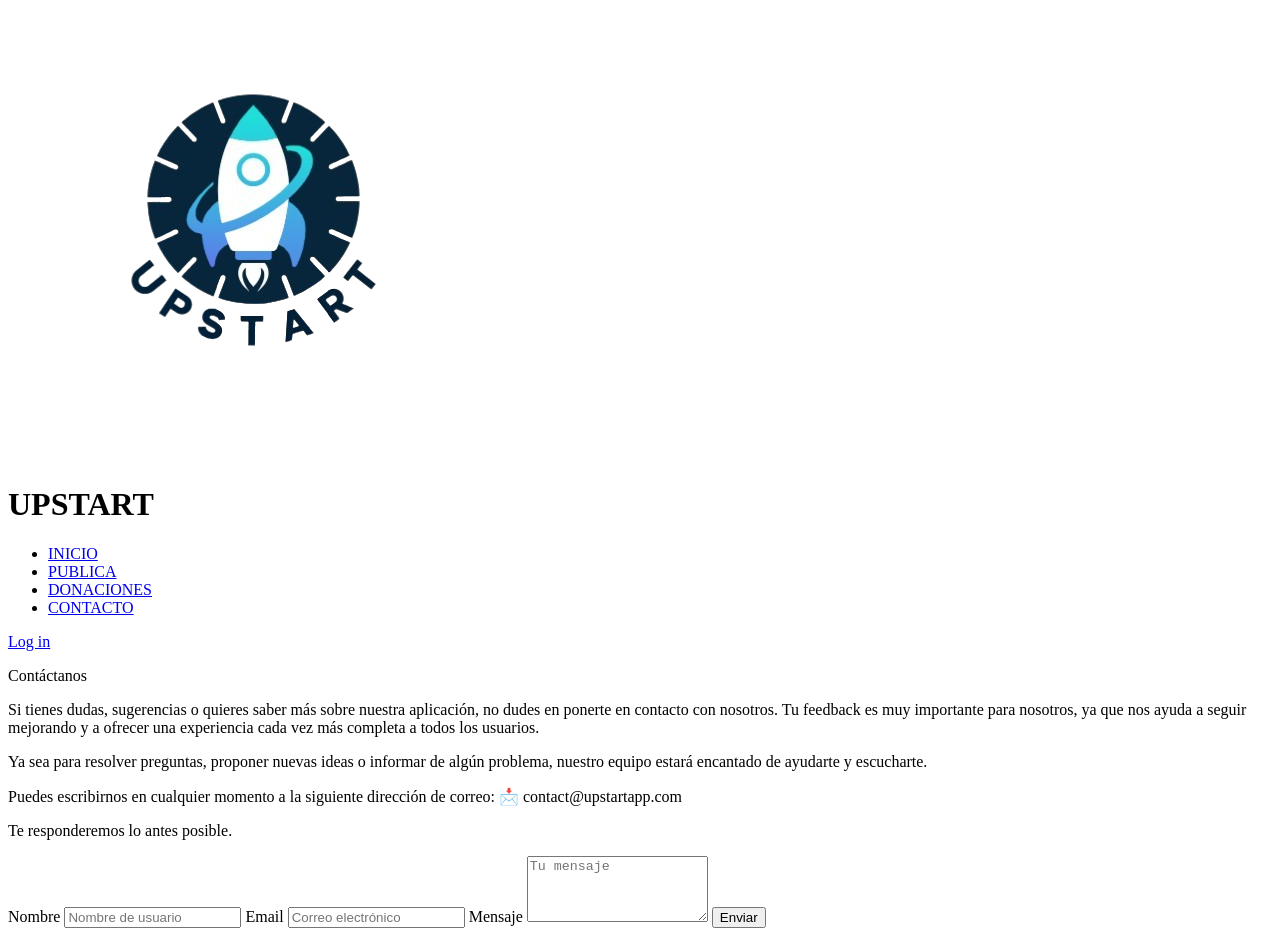
==== paginas/contacto.html @ a65ec07d "contactoJS comentado" ====
<!DOCTYPE html>
<html lang="es">
<head>
    <meta charset="UTF-8">
    <meta name="viewport" content="width=device-width, initial-scale=1.0">
    <title>Document</title>
    <script src="https://cdn.jsdelivr.net/npm/@tailwindcss/browser@4"></script>
    <script src="https://cdn.jsdelivr.net/npm/@supabase/supabase-js@2"></script>
    <link rel="shortcut icon" href="../imagenes/icono.png" type="image/x-icon">
</head>
<body class="bg-gray-500 h-screen w-100% bg-gradient-to-br from-gray-400 to-[#20b3b3] font-['Franklin_Gothic_Medium','Arial_Narrow',Arial,sans-serif]">
    <header class=" flex w-full justify-around items-center border-b-[5px] border-[#20b3b3] bg-white">
        <div class="flex items-center">
            <div class="w-[90px] flex items-center">
                <img src="../imagenes/logo-upstart.png" alt="LOGO UPSTART" class="w-full">
            </div>
            <h1 class="text-[#20b3b3] text-[32px] font-bold pb-[8px]">UPSTART</h1>
        </div>
        <nav class="w-[60%] font-bold">
            <ul class="flex justify-around list-none m-0 p-0">
                <li class="hover:scale-110 transition-all duration-200 hover:ease-in">
                    <a href="../index.html" class="no-underline text-black px-[7px] py-[7px] rounded-[10px] hover:bg-[#469696] hover:text-white">INICIO</a>
                </li>
                <li class="hover:scale-110 transition-all duration-200">
                    <a href="upstart.html" class="no-underline text-black px-[7px] py-[7px] rounded-[10px] hover:bg-[#469696] hover:text-white">PUBLICA</a>
                </li>
                <li class="hover:scale-110 transition-all duration-200">
                    <a href="donaciones.html" class="no-underline text-black px-[7px] py-[7px] rounded-[10px] hover:bg-[#469696] hover:text-white">DONACIONES</a>
                </li>
                <li class="hover:scale-110 transition-all duration-200">
                    <a href="contacto.html" class="no-underline text-black px-[7px] py-[7px] rounded-[10px] hover:bg-[#469696] hover:text-white">CONTACTO</a>
                </li>
            </ul>
        </nav>
        <div class="lg ml-[10px]">
            <div class="border-2 border-[#20b3b3] rounded-[20px] hover:bg-[#20b3b3] transition-all duration-200">
                <a href="login.html" class="no-underline px-[25px] py-[13px] rounded-[20px] font-bold text-[#20b3b3] block hover:text-white">Log in</a>
            </div>
        </div>
        <div id="user-profile" class="hidden items-center gap-3 ml-[10px]" style="display:none;">
            <img id="user-avatar" src="" alt="Avatar" class="w-[42px] h-[42px] rounded-full border-2 border-[#20b3b3]">
            <button id="logoutButton" class="cursor-pointer border-2 border-[#20b3b3] text-[#20b3b3] font-bold px-[18px] py-[10px] rounded-[20px] hover:bg-[#20b3b3] hover:text-white transition-all duration-200">
                Salir
            </button>
        </div>
    </header>
    <div class="flex justify-center items-center">
        <div class="mt-5">
            <p class="text-6xl font-bold mt-8 bg-clip-text text-white"> Contáctanos </p>
        </div>
    </div>
    <div class="flex justify-between items-center">
        <div class="w-[500px] flex-col m-30 text-justify">
            <p class="text-xl text-white mt-4">Si tienes dudas, sugerencias o quieres saber más sobre nuestra aplicación, no dudes en ponerte en contacto con nosotros. Tu feedback es muy importante para nosotros, ya que nos ayuda a seguir mejorando y a ofrecer una experiencia cada vez más completa a todos los usuarios.</p>
            <p class="text-xl text-white mt-4">Ya sea para resolver preguntas, proponer nuevas ideas o informar de algún problema, nuestro equipo estará encantado de ayudarte y escucharte.</p>
            <p class="text-xl text-white mt-4">Puedes escribirnos en cualquier momento a la siguiente dirección de correo:
            📩 contact@upstartapp.com</p>
            <p class="text-xl text-white mt-4">Te responderemos lo antes posible.</p>
        </div>
        <div class="flex items-center justify-between h-[80vh] px-20 ">
            <div>
                <div class="flex flex-col gap-3 w-[800px] h-[500px] rounded-xl px-10 py-5 bg-white backdrop-blur-lg border border-white/30 shadow-lg ">
                    <label for="nombre" class="text-gray-500">Nombre</label>
                    <input placeholder="Nombre de usuario" class="bg-white border-2 border-gray-200 px-5 py-2 rounded-lg hover:scale-102 transition duration-500" type="text" id="nombre">
                    <label for="email" class="text-gray-500" >Email</label>
                    <input placeholder="Correo electrónico" class="bg-white border-2 border-gray-200 px-5 py-2 rounded-lg hover:scale-102 transition duration-500" type="email" id="email">
                    <label for="mensaje" class="text-gray-500">Mensaje</label>
                    <textarea id="mensaje" placeholder="Tu mensaje" rows="4" class="bg-white border-2 border-gray-200 px-5 py-2 rounded-lg resize-none hover:scale-102 transition duration-500"></textarea>            
                    <!-- el resize-none es para que el usuario no pueda cambiar el tamaño del textarea y en vez de height se usa rows -->
                    <button id="btnEnviar" class="bg-[#20b3b3] text-white py-2 px-6 rounded hover:scale-105 transition duration-500 cursor-pointer mt-10">Enviar</button>
                </div>
            </div>
        </div>
    </div>
    <script>
        // Dirección de la base de datos en Supabase
        const SUPABASE_URL = 'https://zvjxpexicorduvlsitfx.supabase.co';
        // Contraseña pública para poder conectarse a la base de datos
        const SUPABASE_KEY = 'sb_publishable_1D-7xOkRDEmIER0b7CadvA_aOe9sbei';
        // Creamos la "conexión" con Supabase usando la URL y la KEY
        // _supabase es el objeto que usaremos para hacer consultas
        const _supabase = supabase.createClient(SUPABASE_URL, SUPABASE_KEY);
        // --- FUNCIÓN: gestionarHeader ---
        // Decide si mostrar el botón "Log in" o el avatar del usuario en el header
        async function gestionarHeader() {
            // Le preguntamos a Supabase: "¿hay algún usuario con sesión iniciada?"
            // { data: { user } } extrae el usuario directamente de la respuesta
            const { data: { user } } = await _supabase.auth.getUser();
            // Buscamos en el HTML el div que contiene el botón "Log in" (tiene clase "lg")
            const loginContainer = document.querySelector('.lg');
            // Buscamos el div que contiene el avatar y el botón "Salir"
            const userProfile = document.getElementById('user-profile');
            // Buscamos la etiqueta <img> donde se mostrará la foto del usuario
            const userAvatar = document.getElementById('user-avatar');
            // Si existe un usuario con sesión activa...
            if (user) {
                // Ocultamos el botón "Log in"
                if (loginContainer) loginContainer.style.display = 'none';
                // Mostramos el div del perfil (avatar + botón Salir)
                userProfile.style.display = 'flex';
                // Generamos una imagen de avatar automática con las iniciales del email
                // ui-avatars.com crea una imagen personalizada al vuelo con la URL
                userAvatar.src = `https://ui-avatars.com/api/?name=${user.email}&background=00c9c9&color=fff`;
            } else {
                // Si NO hay sesión, mostramos el botón "Log in"
                if (loginContainer) loginContainer.style.display = 'block';
                // Y ocultamos el perfil
                userProfile.style.display = 'none';
            }
        }

        // --- EVENTO: clic en el botón "Enviar" del formulario de contacto ---
        document.getElementById('btnEnviar').addEventListener('click', async () => {
            // 1. Leemos el texto que el usuario escribió en cada campo del formulario
            const nombreInput = document.getElementById('nombre').value;
            const emailInput = document.getElementById('email').value;
            const mensajeInput = document.getElementById('mensaje').value;

            // 2. Validar que no estén vacíos
            // El operador ! significa "si esto NO tiene valor"
            if (!nombreInput || !emailInput || !mensajeInput) {
                alert("Por favor, completa todos los campos.");
                return; // Salimos de la función, no enviamos nada
            }

            // 3. Insertamos los datos en la tabla "contactos" de Supabase
            // .from('contactos') → selecciona la tabla
            // .insert([{...}])   → añade una nueva fila con esos datos
            const { data, error } = await _supabase
                .from('contactos')
                .insert([
                    { nombre: nombreInput, email: emailInput, mensaje: mensajeInput }
                ]);

            // 4. Si hubo un error, lo mostramos en consola y avisamos al usuario
            if (error) {
                console.error("Error al enviar el mensaje:", error);
                alert("Hubo un error al enviar tu mensaje. Inténtalo de nuevo.");
            } else {
                // Si fue bien, avisamos al usuario con un mensaje de éxito
                alert("¡Mensaje enviado con éxito!");
                // Limpiar el formulario
                document.getElementById('nombre').value = '';
                document.getElementById('email').value = '';
                document.getElementById('mensaje').value = '';
            }
        });
        // EVENTO: clic en el botón "Salir" 
        document.getElementById('logoutButton').addEventListener('click', async () => {
            // Le decimos a Supabase que cierre la sesión del usuario actual
            const { error } = await _supabase.auth.signOut();
            // Si hubo un error al cerrar sesión, lo mostramos en consola
            if (error) console.log("Error al salir:", error.message);
            // Recargamos la página para que el header se actualice (sin sesión)
            window.location.reload();
            // Llamamos a la función al cargar la página para que el header esté correcto
        });

        gestionarHeader();
    </script>
</body>
</html>
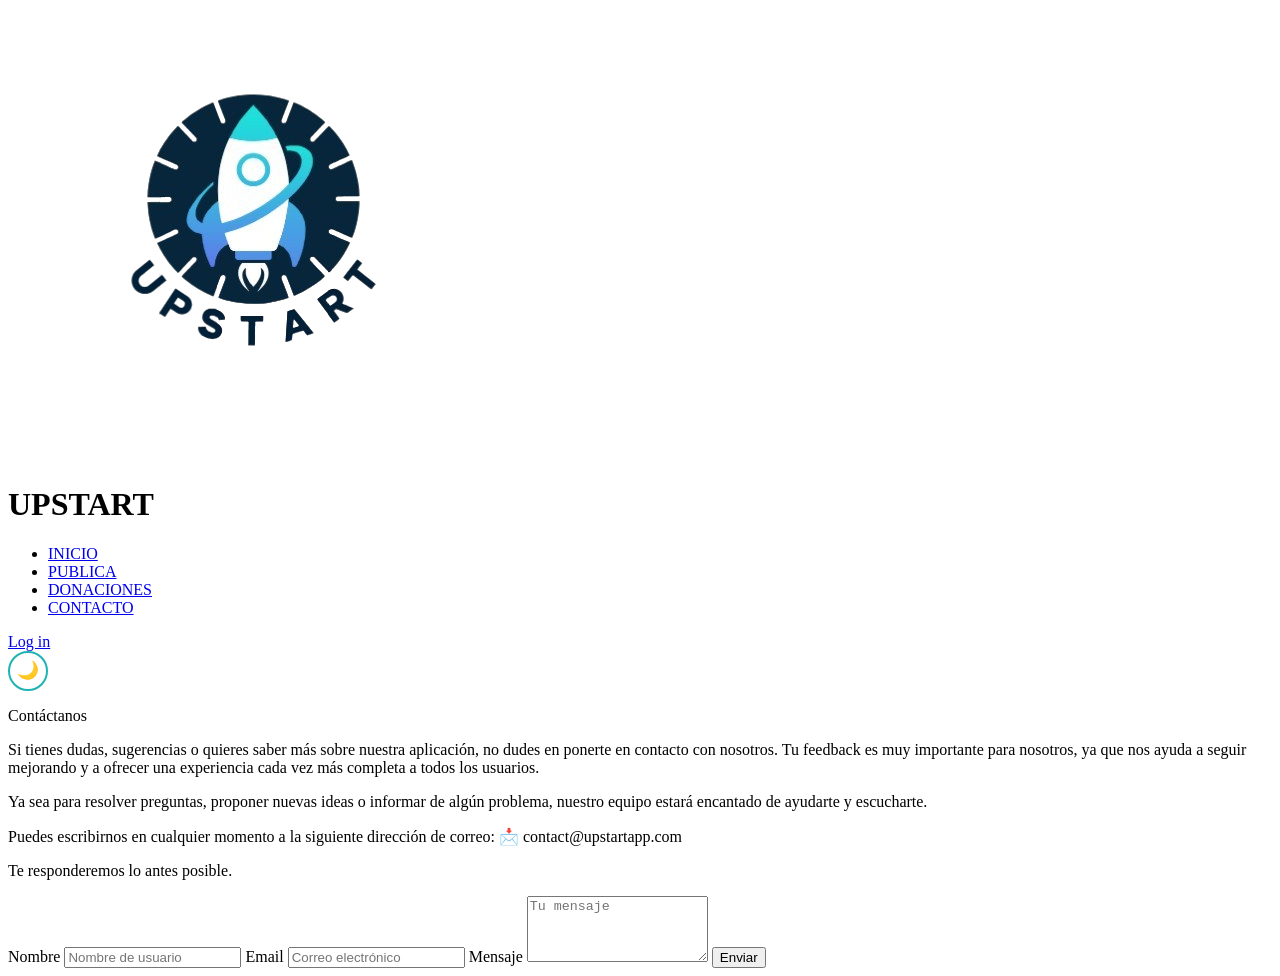
==== commit 4ec682de: "Agregar mejoras en la estructura de la interfaz y ocultar barras de desplazamiento en navegadores" ====
--- a/paginas/contacto.html
+++ b/paginas/contacto.html
@@ -7,6 +7,18 @@
     <script src="https://cdn.jsdelivr.net/npm/@tailwindcss/browser@4"></script>
     <script src="https://cdn.jsdelivr.net/npm/@supabase/supabase-js@2"></script>
     <link rel="shortcut icon" href="../imagenes/icono.png" type="image/x-icon">
+    <link rel="stylesheet" href="../modooscuro.css">
+    <style>
+        /* Oculta la barra en Chrome, Safari y Edge */
+        ::-webkit-scrollbar {
+            display: none;
+        }
+
+        /* Oculta la barra en Firefox */
+        html {
+            scrollbar-width: none;
+        }
+    </style>
 </head>
 <body class="bg-gray-500 h-screen w-100% bg-gradient-to-br from-gray-400 to-[#20b3b3] font-['Franklin_Gothic_Medium','Arial_Narrow',Arial,sans-serif]">
     <header class=" flex w-full justify-around items-center border-b-[5px] border-[#20b3b3] bg-white">
@@ -32,20 +44,26 @@
                 </li>
             </ul>
         </nav>
-        <div class="lg ml-[10px]">
-            <div class="border-2 border-[#20b3b3] rounded-[20px] hover:bg-[#20b3b3] transition-all duration-200">
-                <a href="login.html" class="no-underline px-[25px] py-[13px] rounded-[20px] font-bold text-[#20b3b3] block hover:text-white">Log in</a>
+        <div class="flex items-center gap-2">
+            <div class="lg">
+                <div class="border-2 border-[#20b3b3] rounded-[20px] hover:bg-[#20b3b3] transition-all duration-200">
+                    <a href="login.html" class="no-underline px-[25px] py-[13px] rounded-[20px] font-bold text-[#20b3b3] block hover:text-white">Log in</a>
+                </div>
             </div>
-        </div>
-        <div id="user-profile" class="hidden items-center gap-3 ml-[10px]" style="display:none;">
-            <img id="user-avatar" src="" alt="Avatar" class="w-[42px] h-[42px] rounded-full border-2 border-[#20b3b3]">
-            <button id="logoutButton" class="cursor-pointer border-2 border-[#20b3b3] text-[#20b3b3] font-bold px-[18px] py-[10px] rounded-[20px] hover:bg-[#20b3b3] hover:text-white transition-all duration-200">
-                Salir
+            <div id="user-profile" style="display:none;" class="flex items-center gap-2">
+                <img id="user-avatar" src="" alt="Avatar" class="w-[42px] h-[42px] rounded-full border-2 border-[#20b3b3]">
+                <button id="logoutButton" class="cursor-pointer border-2 border-[#20b3b3] text-[#20b3b3] font-bold px-[18px] py-[10px] rounded-[20px] hover:bg-[#20b3b3] hover:text-white transition-all duration-200">
+                    Salir
+                </button>
+            </div>
+            <button id="darkToggle" title="Modo nocturno"
+                class="border-2 border-[#20b3b3] text-[#20b3b3] px-[13px] py-[8px] rounded-[20px] hover:bg-[#20b3b3] transition-all duration-200 cursor-pointer ml-4">
+                🌙
             </button>
         </div>
     </header>
     <div class="flex justify-center items-center">
-        <div class="mt-5">
+        <div class="mt-1">
             <p class="text-6xl font-bold mt-8 bg-clip-text text-white"> Contáctanos </p>
         </div>
     </div>
@@ -157,6 +175,19 @@
         });
 
         gestionarHeader();
+    const darkToggle = document.getElementById('darkToggle');
+
+    // Recupera preferencia guardada
+    if (localStorage.getItem('darkMode') === 'true') {
+        document.body.classList.add('dark');
+        darkToggle.textContent = '☀️';
+    }
+
+    darkToggle.addEventListener('click', () => {
+        const isDark = document.body.classList.toggle('dark');
+        darkToggle.textContent = isDark ? '☀️' : '🌙';
+        localStorage.setItem('darkMode', isDark);
+    });
     </script>
 </body>
 </html>
--- a/modooscuro.css
+++ b/modooscuro.css
@@ -0,0 +1,124 @@
+/* Botón modo nocturno */
+#darkToggle {
+    background: none;
+    border: 2px solid #20b3b3;
+    border-radius: 50%;
+    width: 40px;
+    height: 40px;
+    font-size: 1.1em;
+    cursor: pointer;
+    transition: all 0.3s;
+    padding: 0;
+}
+
+#darkToggle:hover {
+    background: #20b3b3;
+    transform: scale(1.1);
+}
+
+/* Variables modo oscuro */
+body.dark {
+    background-color: #121212;
+    color: #e0e0e0;
+}
+
+body.dark header {
+    background-color: #1e1e1e;
+    border-bottom-color: #20b3b3;
+    color: #e0e0e0;
+}
+
+body.dark nav ul a {
+    color: #e0e0e0;
+}
+
+body.dark .ide1,
+body.dark .ide2,
+body.dark .ide3 {
+    background-color: #1e1e1e;
+    border-color: #333;
+    color: #e0e0e0;
+}
+
+body.dark .ide1 h2,
+body.dark .ide2 h2,
+body.dark .ide3 h2 {
+    color: #e0e0e0;
+}
+
+body.dark .p1,
+body.dark .p1-2 {
+    color: #aaa;
+}
+
+body.dark .rk {
+    color: #e0e0e0;
+}
+
+body.dark .base {
+    background-color: #1a1a1a;
+    color: #e0e0e0;
+}
+
+body.dark .pg-div {
+    background-color: #1e1e1e;
+    border-color: #333;
+    color: #e0e0e0;
+}
+
+body.dark footer {
+    background-color: #1a1a1a;
+    color: #e0e0e0;
+}
+
+/* Tarjetas de ideas (páginas Tailwind) */
+body.dark .bg-white {
+    background-color: #1e1e1e;
+    color: #e0e0e0;
+}
+
+body.dark .border-gray-200 {
+    border-color: #333;
+}
+
+body.dark .text-black {
+    color: #e0e0e0;
+}
+
+body.dark .text-gray-500 {
+    color: #aaa;
+}
+
+body.dark .text-gray-400 {
+    color: #888;
+}
+
+body.dark .text-gray-600 {
+    color: #bbb;
+}
+
+
+body.dark .dark-btn{
+    background-color: #1a1a1a !important;
+    color: white !important;
+}
+
+body.dark .ver-dark a{
+    color: white;
+}
+
+body.dark .dark-equipo{
+    color: white;
+}
+
+body.dark .dark-impulsando{
+    color: white;
+}
+
+body.dark .dark-descripcion{
+    color: #aaa;
+}
+body.dark .dark-planes{
+    color: white;
+}
+
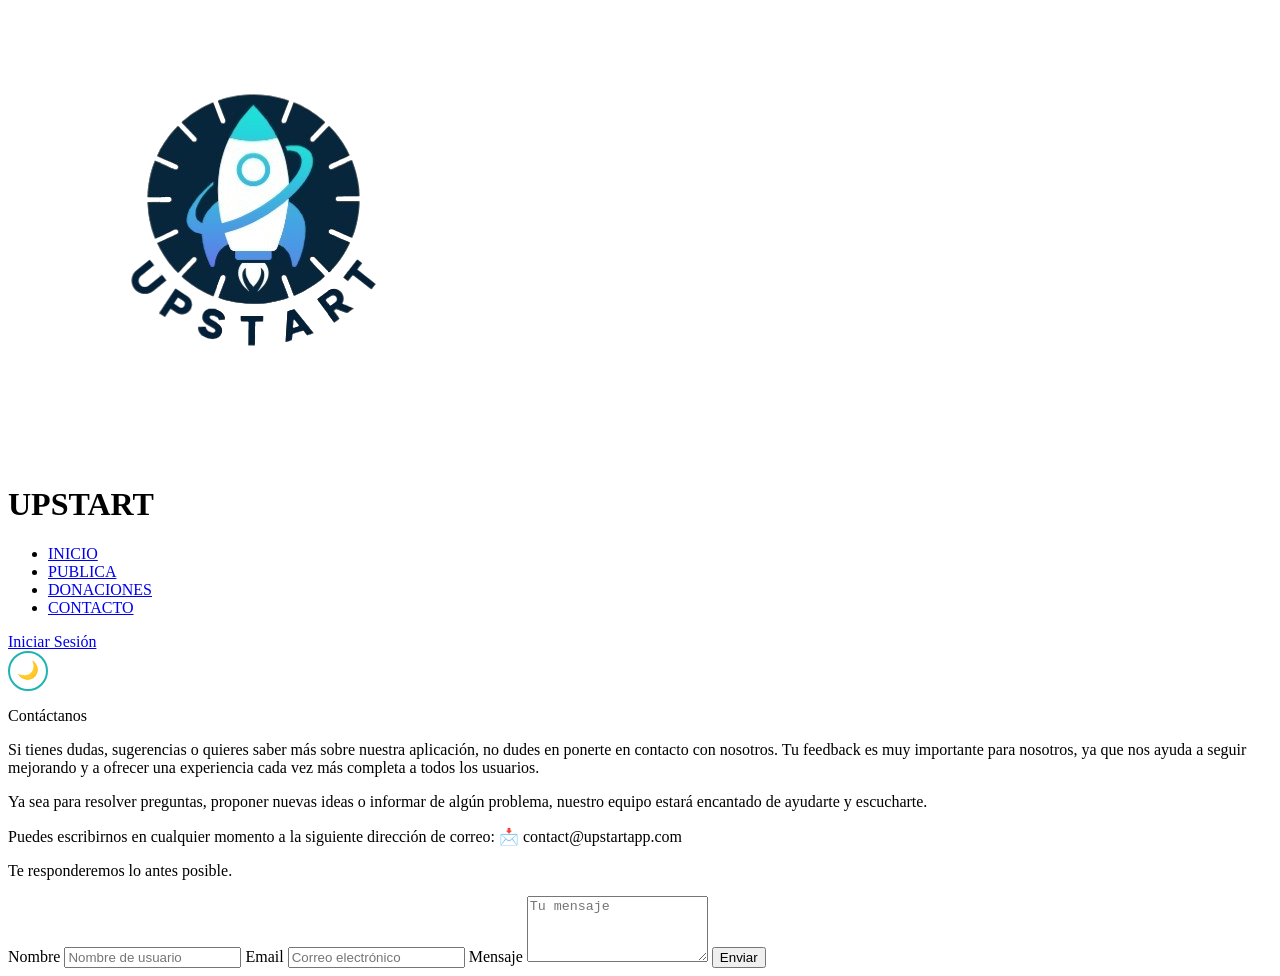
==== commit 232ef888: "Actualizar texto de "Log in" a "Iniciar Sesión" en varias páginas HTML para mejorar la coherencia de" ====
--- a/paginas/contacto.html
+++ b/paginas/contacto.html
@@ -3,7 +3,7 @@
 <head>
     <meta charset="UTF-8">
     <meta name="viewport" content="width=device-width, initial-scale=1.0">
-    <title>Document</title>
+    <title>Contacto - UPSTART</title>
     <script src="https://cdn.jsdelivr.net/npm/@tailwindcss/browser@4"></script>
     <script src="https://cdn.jsdelivr.net/npm/@supabase/supabase-js@2"></script>
     <link rel="shortcut icon" href="../imagenes/icono.png" type="image/x-icon">
@@ -47,7 +47,7 @@
         <div class="flex items-center gap-2">
             <div class="lg">
                 <div class="border-2 border-[#20b3b3] rounded-[20px] hover:bg-[#20b3b3] transition-all duration-200">
-                    <a href="login.html" class="no-underline px-[25px] py-[13px] rounded-[20px] font-bold text-[#20b3b3] block hover:text-white">Log in</a>
+                    <a href="login.html" class="no-underline px-[25px] py-[13px] rounded-[20px] font-bold text-[#20b3b3] block hover:text-white">Iniciar Sesión</a>
                 </div>
             </div>
             <div id="user-profile" style="display:none;" class="flex items-center gap-2">
